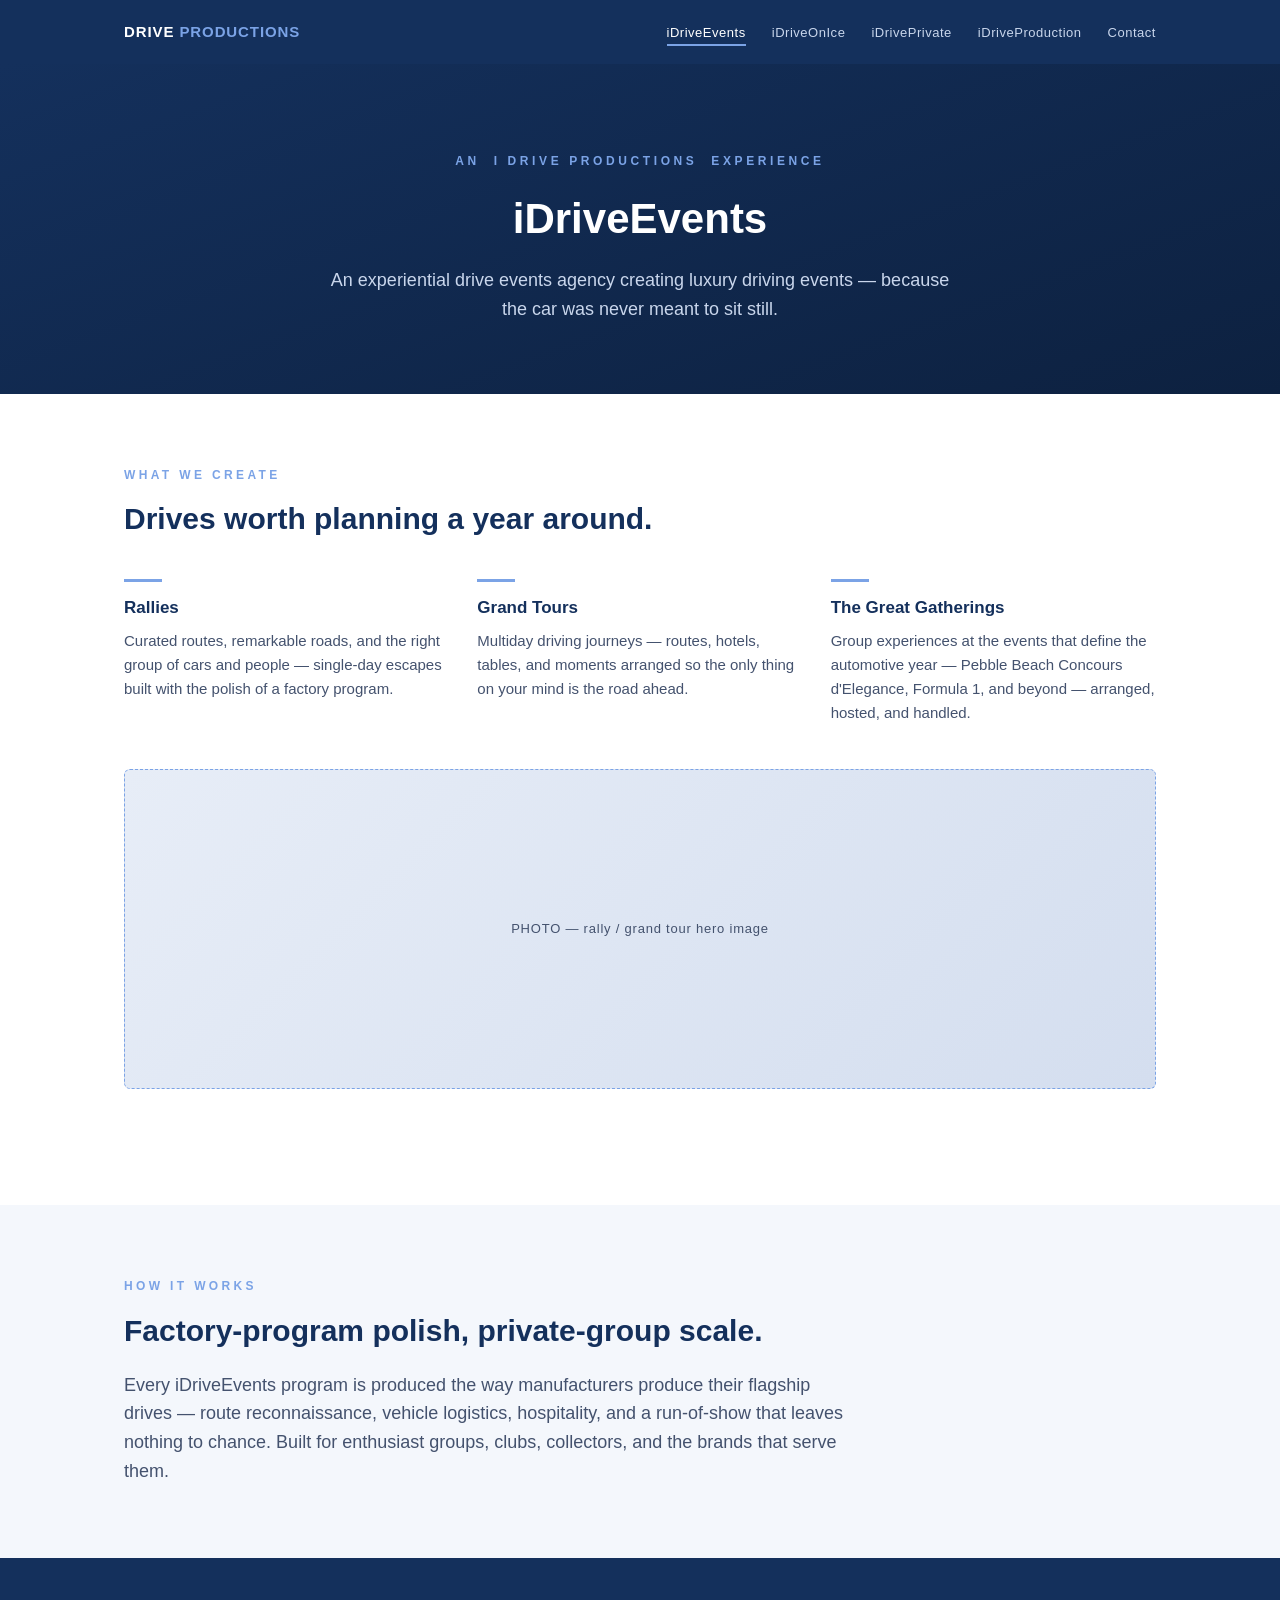
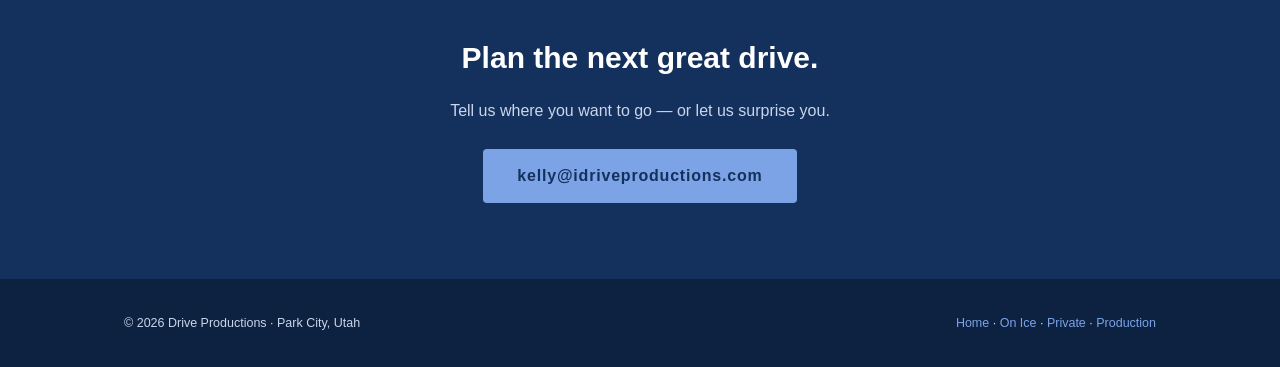
==== events.html @ a826a1cb "Drive Productions site v1 - home + four division landing pages Co-Authored-By: Claude Fable 5 <norep" ====
<!DOCTYPE html>
<html lang="en">
<head>
<meta charset="utf-8">
<meta name="viewport" content="width=device-width, initial-scale=1">
<title>iDriveEvents — Luxury Driving Events, Rallies & Grand Tours | Drive Productions</title>
<meta name="description" content="iDriveEvents is an experiential drive events agency creating luxury driving events — rallies, multiday grand tours, and group experiences at Pebble Beach Concours d'Elegance, Formula 1, and the world's great automotive gatherings.">
<link rel="stylesheet" href="style.css">
</head>
<body>
<nav><div class="wrap">
  <a class="logo" href="index.html">DRIVE <span>PRODUCTIONS</span></a>
  <ul>
    <li><a class="on" href="events.html">iDriveEvents</a></li>
    <li><a href="onice.html">iDriveOnIce</a></li>
    <li><a href="private.html">iDrivePrivate</a></li>
    <li><a href="production.html">iDriveProduction</a></li>
    <li><a href="index.html#contact">Contact</a></li>
  </ul>
</div></nav>

<header class="divhero">
  <div class="kicker">AN&nbsp; I&nbsp;DRIVE&nbsp;PRODUCTIONS&nbsp; EXPERIENCE</div>
  <h1>iDriveEvents</h1>
  <p>An experiential drive events agency creating luxury driving events —
  because the car was never meant to sit still.</p>
</header>

<section>
  <div class="wrap">
    <div class="eyebrow">What We Create</div>
    <h2>Drives worth planning a year around.</h2>
    <div class="feats">
      <div class="feat"><div class="bar"></div><h3>Rallies</h3>
        <p>Curated routes, remarkable roads, and the right group of cars and people —
        single-day escapes built with the polish of a factory program.</p></div>
      <div class="feat"><div class="bar"></div><h3>Grand Tours</h3>
        <p>Multiday driving journeys — routes, hotels, tables, and moments arranged so
        the only thing on your mind is the road ahead.</p></div>
      <div class="feat"><div class="bar"></div><h3>The Great Gatherings</h3>
        <p>Group experiences at the events that define the automotive year — Pebble
        Beach Concours d'Elegance, Formula&nbsp;1, and beyond — arranged, hosted,
        and handled.</p></div>
    </div>
    <div class="photo">PHOTO — rally / grand tour hero image</div>
  </div>
</section>

<section class="wash">
  <div class="wrap">
    <div class="eyebrow">How It Works</div>
    <h2>Factory-program polish, private-group scale.</h2>
    <p class="lead">Every iDriveEvents program is produced the way manufacturers produce
    their flagship drives — route reconnaissance, vehicle logistics, hospitality, and a
    run-of-show that leaves nothing to chance. Built for enthusiast groups, clubs,
    collectors, and the brands that serve them.</p>
  </div>
</section>

<section class="cta">
  <h2>Plan the next great drive.</h2>
  <p>Tell us where you want to go — or let us surprise you.</p>
  <a class="btn" href="mailto:kelly@idriveproductions.com">kelly@idriveproductions.com</a>
</section>

<footer><div class="wrap">
  <div>© 2026 Drive Productions · Park City, Utah</div>
  <div><a href="index.html">Home</a> · <a href="onice.html">On Ice</a> ·
       <a href="private.html">Private</a> · <a href="production.html">Production</a></div>
</div></footer>
</body>
</html>
---- style.css ----
:root{
  --navy:#14305C; --blue:#7BA3E6; --ice:#C9D6EC; --ink:#1A2438; --sub:#44526E;
  --paper:#FFFFFF; --wash:#F4F7FC;
}
*{margin:0;padding:0;box-sizing:border-box}
html{scroll-behavior:smooth}
body{font-family:Arial,Helvetica,sans-serif;color:var(--ink);background:var(--paper);line-height:1.6}
a{color:var(--navy);text-decoration:none}
img{max-width:100%;display:block}
.wrap{max-width:1080px;margin:0 auto;padding:0 24px}

/* nav */
nav{position:sticky;top:0;background:var(--navy);z-index:50}
nav .wrap{display:flex;align-items:center;justify-content:space-between;height:64px}
nav .logo{color:#fff;font-weight:bold;letter-spacing:.06em;font-size:15px}
nav .logo span{color:var(--blue)}
nav ul{display:flex;gap:26px;list-style:none}
nav ul a{color:var(--ice);font-size:13px;letter-spacing:.04em}
nav ul a:hover,nav ul a.on{color:#fff;border-bottom:2px solid var(--blue);padding-bottom:4px}
@media(max-width:720px){nav ul{gap:14px}nav ul a{font-size:11px}nav .logo{font-size:13px}}

/* hero */
.hero{background:linear-gradient(160deg,var(--navy) 0%,#0D2140 100%);color:#fff;text-align:center;padding:110px 24px 90px}
.hero .kicker{color:var(--blue);font-weight:bold;font-size:13px;letter-spacing:.35em;margin-bottom:18px}
.hero h1{font-size:52px;letter-spacing:.02em;margin-bottom:14px}
.hero .rule{width:72px;height:3px;background:var(--blue);margin:22px auto}
.hero p{color:var(--ice);font-size:19px;max-width:620px;margin:0 auto}
@media(max-width:720px){.hero h1{font-size:34px}.hero{padding:70px 20px 60px}}

/* sections */
section{padding:72px 0}
section.wash{background:var(--wash)}
.eyebrow{color:var(--blue);font-weight:bold;font-size:12px;letter-spacing:.28em;text-transform:uppercase;margin-bottom:10px}
h2{color:var(--navy);font-size:30px;margin-bottom:16px}
.lead{font-size:18px;color:var(--sub);max-width:720px}
p+p{margin-top:14px}

/* division cards */
.grid{display:grid;grid-template-columns:repeat(auto-fit,minmax(240px,1fr));gap:22px;margin-top:38px}
.card{background:var(--navy);color:#fff;padding:34px 28px;border-radius:6px;display:block;transition:transform .15s ease}
.card:hover{transform:translateY(-4px)}
.card .name{color:var(--blue);font-weight:bold;font-size:18px;margin-bottom:8px}
.card p{color:var(--ice);font-size:14px;line-height:1.55}
.card .go{display:inline-block;margin-top:16px;color:#fff;font-size:12px;letter-spacing:.12em;font-weight:bold}

/* photo slots */
.photo{background:linear-gradient(135deg,#E7EDF7,#D4DEEF);border:1px dashed var(--blue);border-radius:6px;
  display:flex;align-items:center;justify-content:center;color:var(--sub);font-size:13px;letter-spacing:.06em;
  min-height:320px;margin:44px 0}
.photo.tall{min-height:420px}

/* division page header */
.divhero{background:linear-gradient(160deg,var(--navy),#0D2140);color:#fff;padding:88px 24px 70px;text-align:center}
.divhero .kicker{color:var(--blue);font-weight:bold;font-size:12px;letter-spacing:.3em;margin-bottom:14px}
.divhero h1{font-size:42px;margin-bottom:14px}
.divhero p{color:var(--ice);font-size:18px;max-width:640px;margin:0 auto}
@media(max-width:720px){.divhero h1{font-size:30px}}

/* feature rows */
.feats{display:grid;grid-template-columns:repeat(auto-fit,minmax(220px,1fr));gap:28px;margin-top:36px}
.feat h3{color:var(--navy);font-size:17px;margin-bottom:8px}
.feat .bar{width:38px;height:3px;background:var(--blue);margin-bottom:12px}
.feat p{color:var(--sub);font-size:15px}

/* contact / footer */
.cta{background:var(--navy);color:#fff;text-align:center;padding:76px 24px}
.cta h2{color:#fff}
.cta p{color:var(--ice);max-width:560px;margin:12px auto 26px}
.btn{display:inline-block;background:var(--blue);color:var(--navy);font-weight:bold;padding:14px 34px;border-radius:4px;letter-spacing:.05em}
.btn:hover{background:#fff}
footer{background:#0D2140;color:var(--ice);padding:34px 0;font-size:12.5px}
footer .wrap{display:flex;justify-content:space-between;flex-wrap:wrap;gap:12px}
footer a{color:var(--blue)}
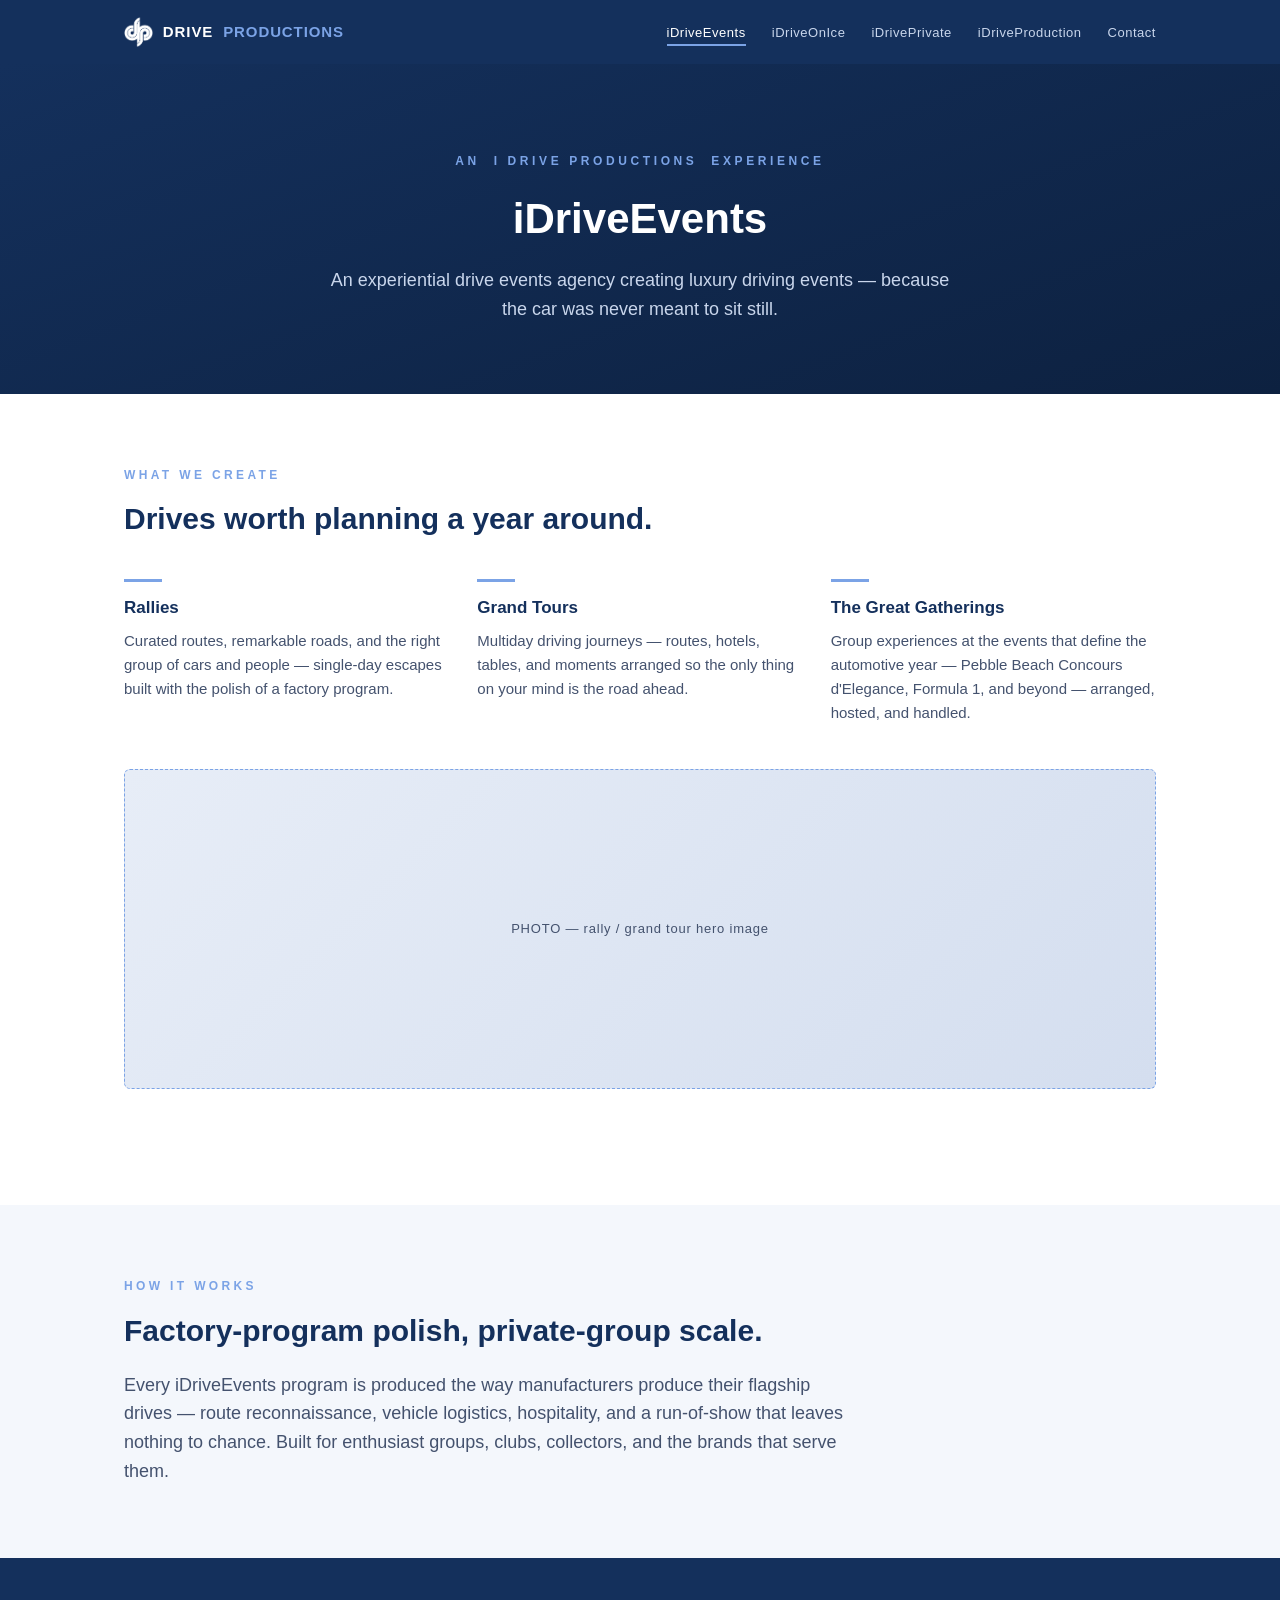
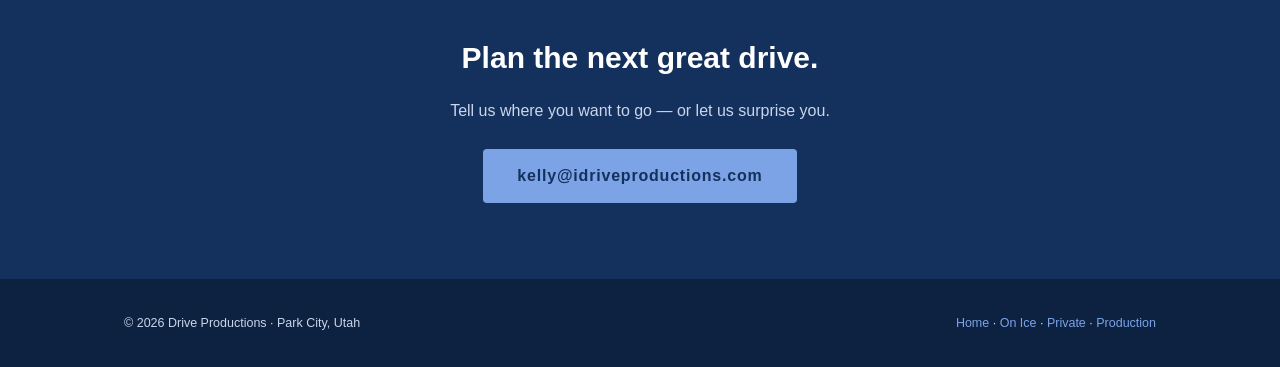
==== commit c1fc3a1b: "Add Drive Productions logo: hero, nav mark, favicon" ====
--- a/events.html
+++ b/events.html
@@ -5,11 +5,12 @@
 <meta name="viewport" content="width=device-width, initial-scale=1">
 <title>iDriveEvents — Luxury Driving Events, Rallies & Grand Tours | Drive Productions</title>
 <meta name="description" content="iDriveEvents is an experiential drive events agency creating luxury driving events — rallies, multiday grand tours, and group experiences at Pebble Beach Concours d'Elegance, Formula 1, and the world's great automotive gatherings.">
+<link rel="icon" type="image/png" href="assets/dp_mark_blue.png">
 <link rel="stylesheet" href="style.css">
 </head>
 <body>
 <nav><div class="wrap">
-  <a class="logo" href="index.html">DRIVE <span>PRODUCTIONS</span></a>
+  <a class="logo" href="index.html"><img src="assets/dp_mark_white.png" alt="Drive Productions mark">DRIVE <span>PRODUCTIONS</span></a>
   <ul>
     <li><a class="on" href="events.html">iDriveEvents</a></li>
     <li><a href="onice.html">iDriveOnIce</a></li>
--- a/style.css
+++ b/style.css
@@ -71,3 +71,8 @@
 footer{background:#0D2140;color:var(--ice);padding:34px 0;font-size:12.5px}
 footer .wrap{display:flex;justify-content:space-between;flex-wrap:wrap;gap:12px}
 footer a{color:var(--blue)}
+
+nav .logo{display:flex;align-items:center;gap:10px}
+nav .logo img{height:30px;width:auto}
+.hero .biglogo{max-width:400px;width:70%;margin:0 auto 6px}
+.sr{position:absolute;width:1px;height:1px;overflow:hidden;clip:rect(0 0 0 0)}
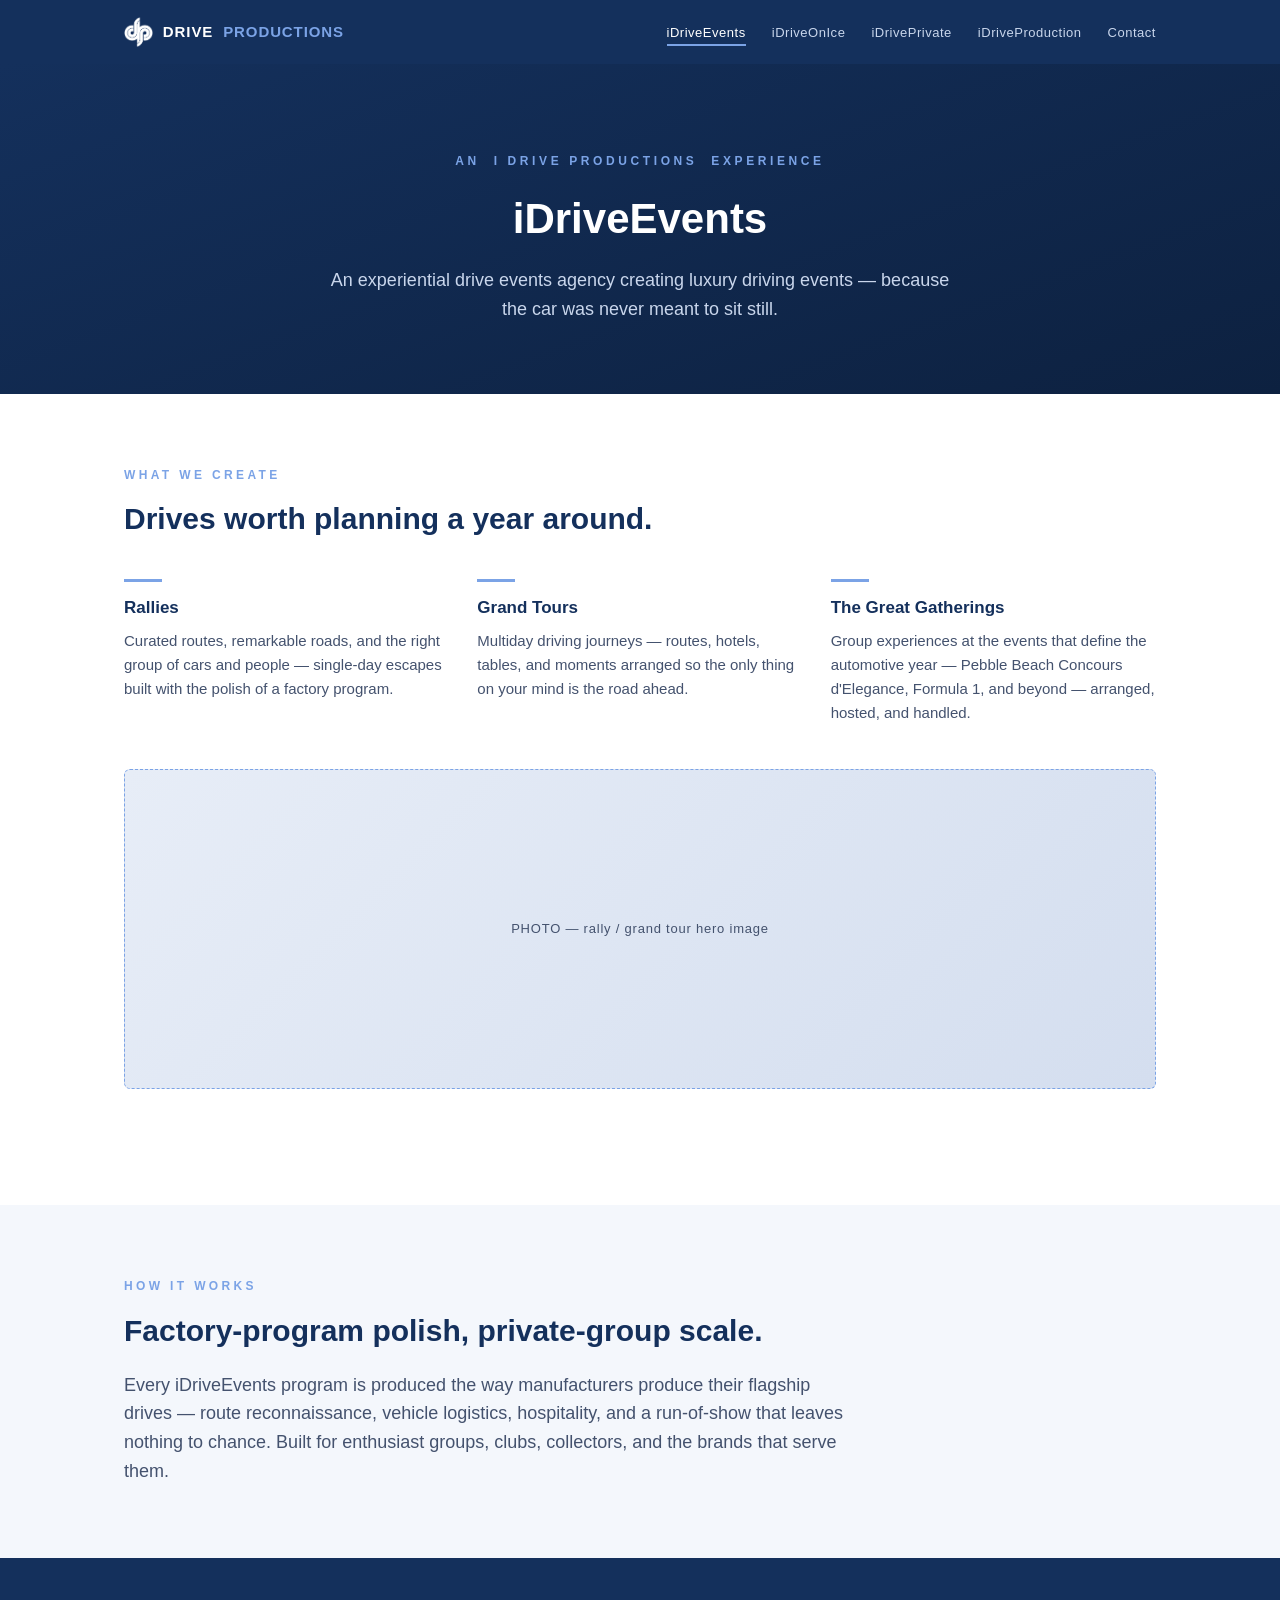
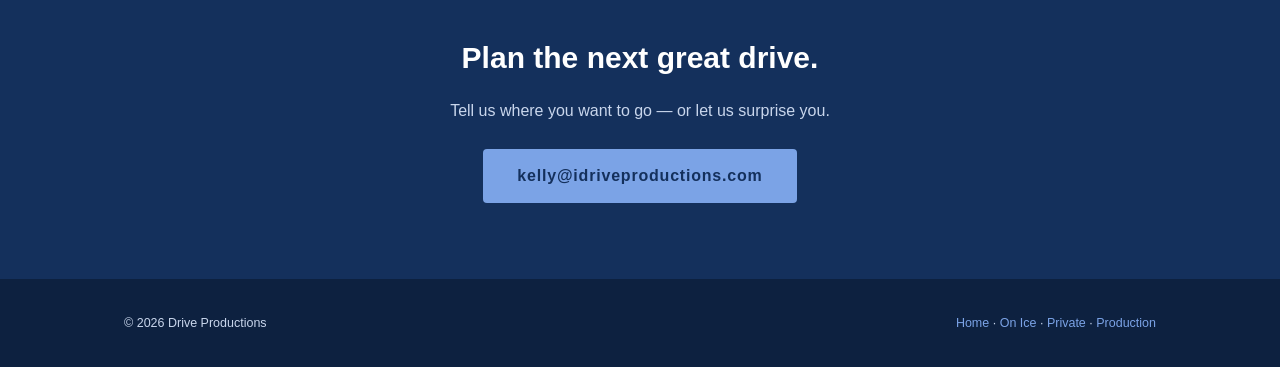
==== commit 211e8c12: "Remove location from positioning" ====
--- a/events.html
+++ b/events.html
@@ -65,7 +65,7 @@
 </section>
 
 <footer><div class="wrap">
-  <div>© 2026 Drive Productions · Park City, Utah</div>
+  <div>© 2026 Drive Productions</div>
   <div><a href="index.html">Home</a> · <a href="onice.html">On Ice</a> ·
        <a href="private.html">Private</a> · <a href="production.html">Production</a></div>
 </div></footer>
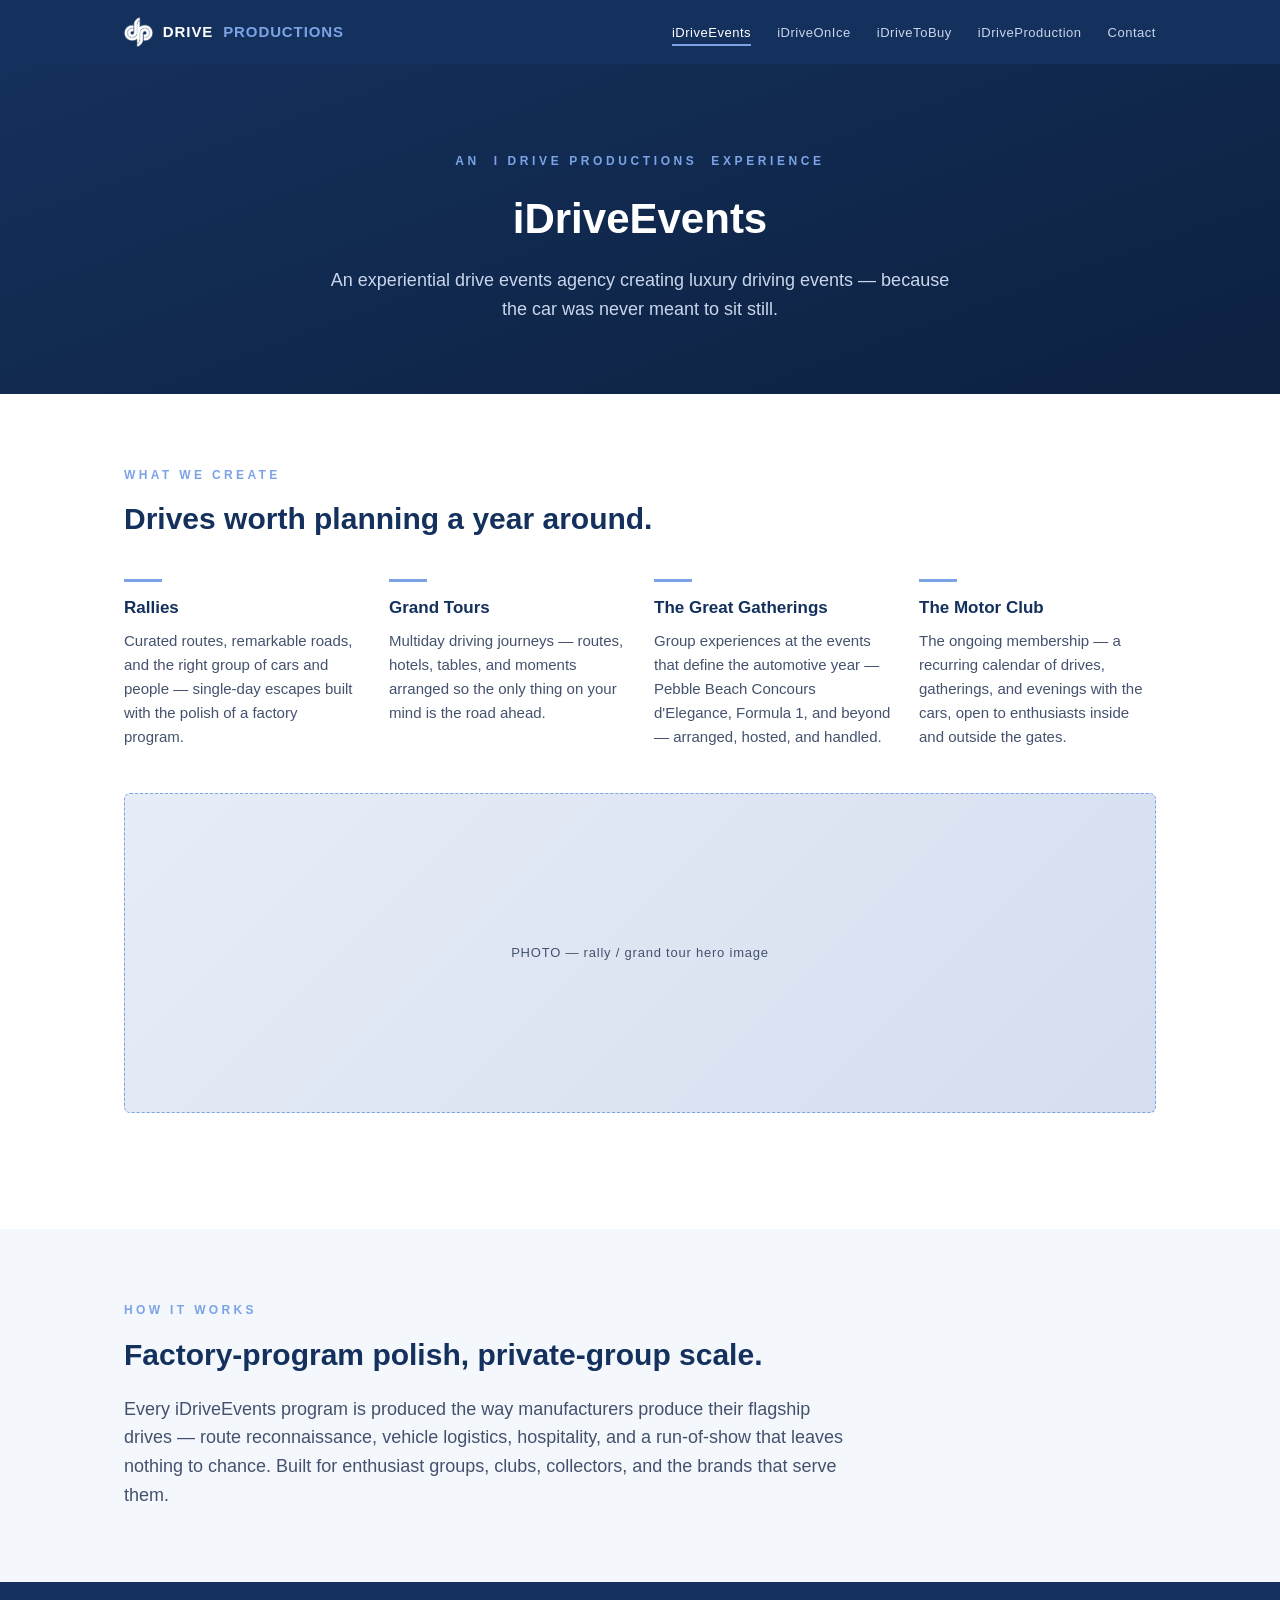
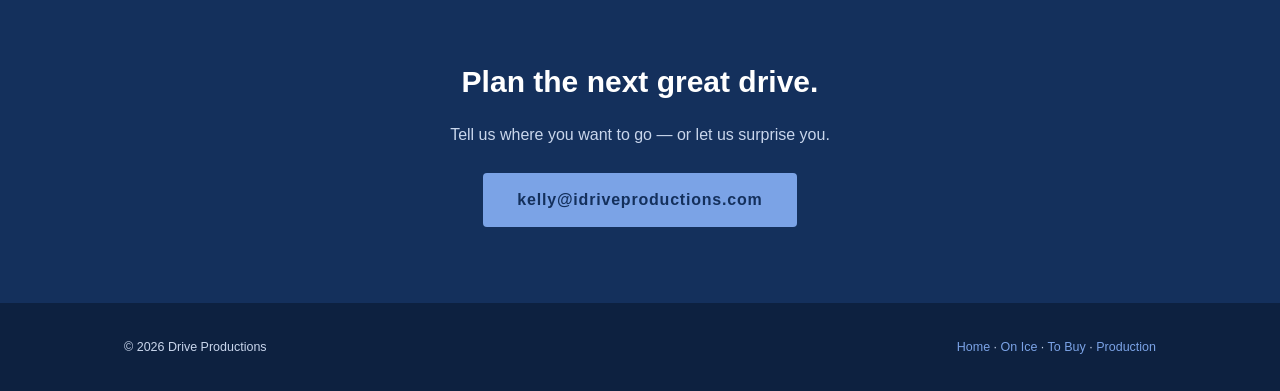
==== commit 5cef7606: "iDriveToBuy pivot: rename division, direct-to-buyer positioning, Motor Club joins iDriveEvents" ====
--- a/events.html
+++ b/events.html
@@ -14,7 +14,7 @@
   <ul>
     <li><a class="on" href="events.html">iDriveEvents</a></li>
     <li><a href="onice.html">iDriveOnIce</a></li>
-    <li><a href="private.html">iDrivePrivate</a></li>
+    <li><a href="tobuy.html">iDriveToBuy</a></li>
     <li><a href="production.html">iDriveProduction</a></li>
     <li><a href="index.html#contact">Contact</a></li>
   </ul>
@@ -42,6 +42,9 @@
         <p>Group experiences at the events that define the automotive year — Pebble
         Beach Concours d'Elegance, Formula&nbsp;1, and beyond — arranged, hosted,
         and handled.</p></div>
+      <div class="feat"><div class="bar"></div><h3>The Motor Club</h3>
+        <p>The ongoing membership — a recurring calendar of drives, gatherings, and
+        evenings with the cars, open to enthusiasts inside and outside the gates.</p></div>
     </div>
     <div class="photo">PHOTO — rally / grand tour hero image</div>
   </div>
@@ -67,7 +70,7 @@
 <footer><div class="wrap">
   <div>© 2026 Drive Productions</div>
   <div><a href="index.html">Home</a> · <a href="onice.html">On Ice</a> ·
-       <a href="private.html">Private</a> · <a href="production.html">Production</a></div>
+       <a href="tobuy.html">To Buy</a> · <a href="production.html">Production</a></div>
 </div></footer>
 </body>
 </html>
